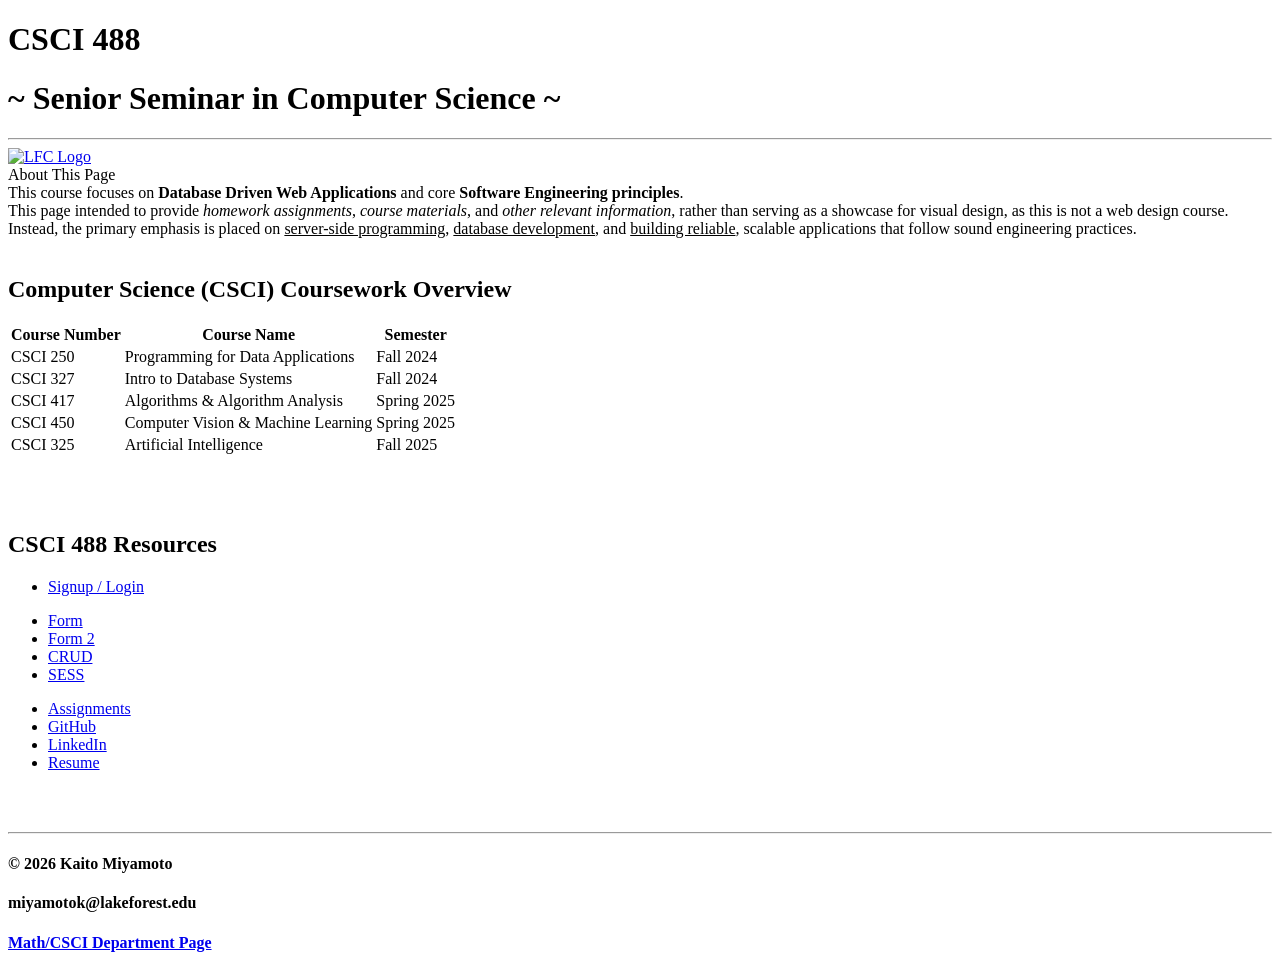
==== index.html @ c751b1c8 "added index html" ====
<!DOCTYPE html>
<html>

<head>
  <title>CSCI 488 - Senior Seminar in Computer Science</title>
  <meta charset="UTF-8">
  <meta name="viewport" content="width=device-width, initial-scale=1.0">
  <meta name="description" content="Course webpage for CSCI 488, featuring course information and assignments.">
  <meta name="keywords" content="CSCI 488, computer science, software engineering, web apps, programming">
  <link href="css/responsive_columns_framework.css" rel="stylesheet" type="text/css">
  <link href="css/style.css" rel="stylesheet" type="text/css">
</head>

<body>
  <!-- 1st row -->
  <div class="row">
    <div class="col l4 m12 title">
      <h1>CSCI 488</h1>
    </div>
    <div class="col l8 m12 subtitle">
      <h1>~ Senior Seminar in Computer Science ~</h1>
    </div>
  </div>
  <hr class="row">
  <!-- 2nd row -->
  <div class="row">
    <div class="col l3 m12 logo">
      <a href="https://www.lakeforest.edu/" target="_blank">
        <img src="images/lfc_logo.png" alt="LFC Logo" width="100" height="100">
      </a>
    </div>
    <div class="col l9 m12 about">
      <span>About This Page</span>
      <br>
      This course focuses on <b>Database Driven Web Applications</b> and core
      <b>Software Engineering principles</b>.<br> This page intended to provide
      <i>homework assignments</i>, <i>course materials</i>, and
      <i>other relevant information</i>, rather than serving as a showcase for
      visual design, as this is not a web design course.<br> Instead, the primary
      emphasis is placed on <u>server-side programming</u>,
      <u>database development</u>, and <u>building reliable</u>,
      scalable applications that follow sound engineering practices.
    </div>
  </div>
  <br>
  <!-- 3rd row -->
  <div class="row">
    <h2>Computer Science (CSCI) Coursework Overview</h2>
    <div class="table-container">
      <table>
        <tr>
          <th>Course Number</th>
          <th>Course Name</th>
          <th>Semester</th>
        </tr>
        <tr>
          <td>CSCI 250</td>
          <td>Programming for Data Applications</td>
          <td>Fall 2024</td>
        </tr>
        <tr>
          <td>CSCI 327</td>
          <td>Intro to Database Systems</td>
          <td>Fall 2024</td>
        </tr>
        <tr>
          <td>CSCI 417</td>
          <td>Algorithms & Algorithm Analysis</td>
          <td>Spring 2025</td>
        </tr>
        <tr>
          <td>CSCI 450</td>
          <td>Computer Vision & Machine Learning</td>
          <td>Spring 2025</td>
        </tr>
        <tr>
          <td>CSCI 325</td>
          <td>Artificial Intelligence</td>
          <td>Fall 2025</td>
        </tr>
      </table>
    </div>
  </div>
  <br><br><br>
  <!-- 4th row -->
  <div class="row">
    <h2>CSCI 488 Resources</h2>
    <ul class="navbar 1">
      <li><a href="web_app/login_form.php" target="_blank">Signup / Login</a></li>
    </ul>
    <ul class="navbar 1">
      <li><a href="form/form.html" target="_blank">Form</a></li>
      <li><a href="form/form2.html" target="_blank">Form 2</a></li>
      <li><a href="php_crud/page_listing.php" target="_blank">CRUD</a></li>
      <li><a href="php_quiz_session/quiz_page1.php" target="_blank">SESS</a></li>
    </ul>
    <ul class="navbar 2">
      <li><a href="#">Assignments</a></li>
      <li><a href="https://github.com/kaito1105/software_engineering_for_web_apps" target="_blank">GitHub</a></li>
      <li><a href="https://www.linkedin.com/in/kaito-miyamoto/" target="_blank">LinkedIn</a></li>
      <li><a href="files/Kaito_Miyamoto_Resume.pdf" target="_blank">Resume</a></li>
    </ul>
  </div>
  <br><br>
  <!-- 5th row -->
  <div class="row">
    <hr>
    <div class="col l4 m12 footer-container">
      <h4>&copy 2026 Kaito Miyamoto</h4>
    </div>
    <div class="col l4 m12 footer-container">
      <h4>miyamotok@lakeforest.edu</h4>
    </div>
    <div class="col l4 m12 footer-container">
      <a href="https://www.lakeforest.edu/academics/programs/math/" target="_blank">
        <h4>Math/CSCI Department Page</h4>
      </a>
    </div>
  </div>
</body>

</html>
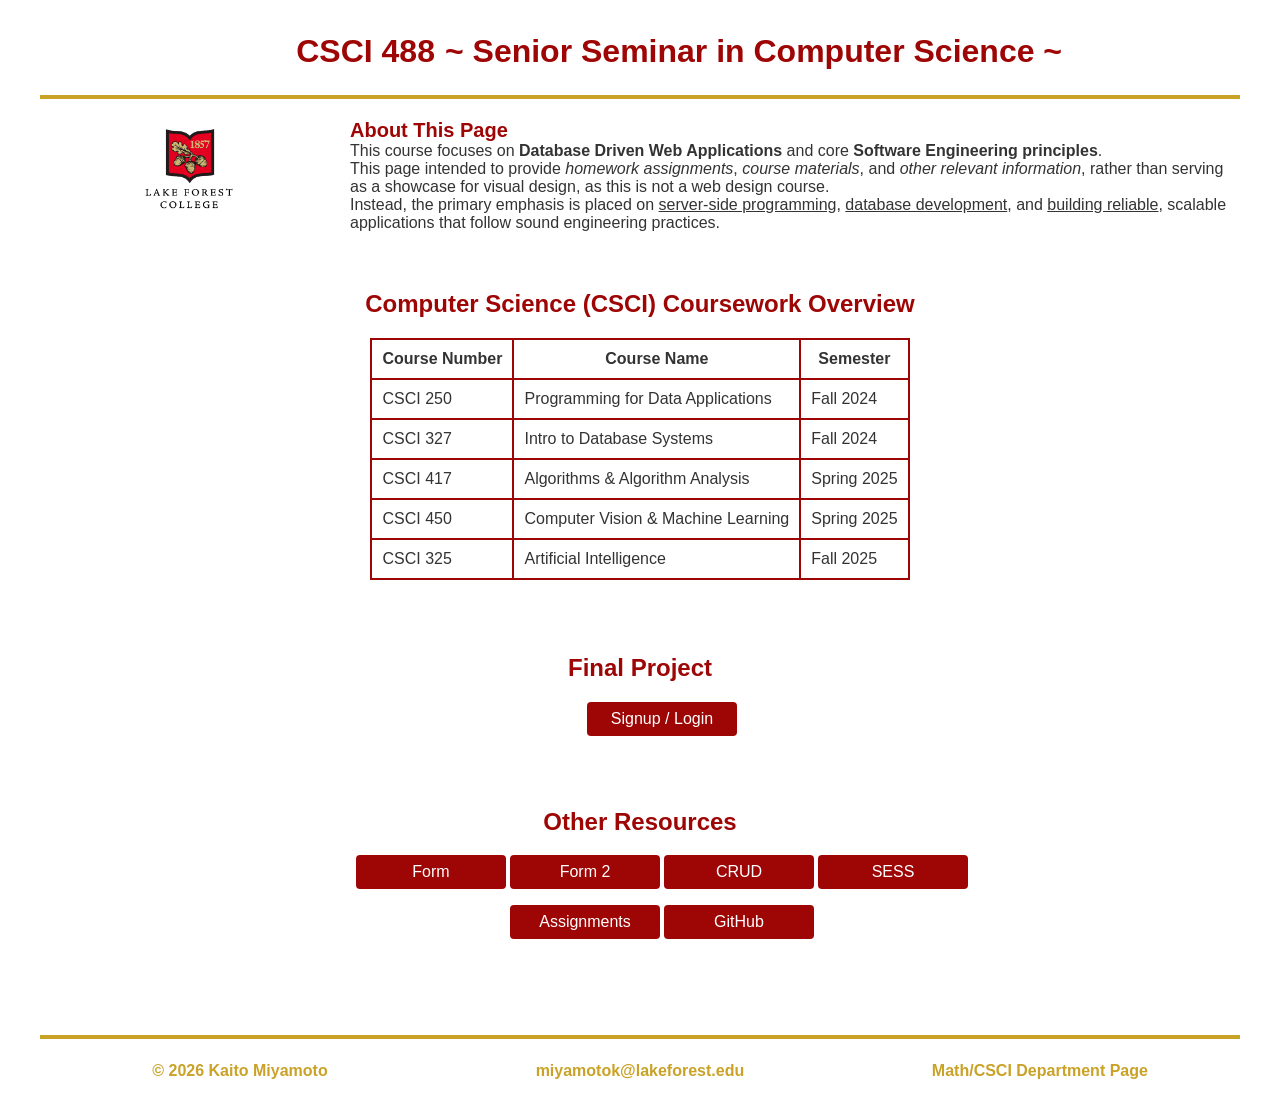
==== commit 340df2cd: "updated index html" ====
--- a/index.html
+++ b/index.html
@@ -84,10 +84,12 @@
   <br><br><br>
   <!-- 4th row -->
   <div class="row">
-    <h2>CSCI 488 Resources</h2>
+    <h2>Final Project</h2>
     <ul class="navbar 1">
       <li><a href="web_app/login_form.php" target="_blank">Signup / Login</a></li>
     </ul>
+    <br><br>
+    <h2>Other Resources</h2>
     <ul class="navbar 1">
       <li><a href="form/form.html" target="_blank">Form</a></li>
       <li><a href="form/form2.html" target="_blank">Form 2</a></li>
@@ -96,12 +98,10 @@
     </ul>
     <ul class="navbar 2">
       <li><a href="#">Assignments</a></li>
-      <li><a href="https://github.com/kaito1105/software_engineering_for_web_apps" target="_blank">GitHub</a></li>
-      <li><a href="https://www.linkedin.com/in/kaito-miyamoto/" target="_blank">LinkedIn</a></li>
-      <li><a href="files/Kaito_Miyamoto_Resume.pdf" target="_blank">Resume</a></li>
+      <li><a href="https://github.com/kaito1105/software-engineering-for-web-apps" target="_blank">GitHub</a></li>
     </ul>
   </div>
-  <br><br>
+  <br><br><br><br>
   <!-- 5th row -->
   <div class="row">
     <hr>
--- a/css/responsive_columns_framework.css
+++ b/css/responsive_columns_framework.css
@@ -0,0 +1,81 @@
+/*
+  YOU DO NOT NEED TO ALTER THIS STYLESHEET.
+
+  It's a very minimal CSS framework for responsive columns using a 12-column grid system.
+  Common CSS frameworks such as Bootstrap and W3.css, which are also a single-file external stylesheets,
+  have similar column classes but also offer far more user interface functionality.
+
+  Originally, all responsive frameworks used floated blocks to create columns.
+  W3.css still does (as of Early 2026), but some frameworks are starting to use other CSS techniues
+  for columns such as CSS Flexbox or Grid Containers.
+
+*/
+
+
+/******************** Styles for All Device Sizes ********************/
+* { box-sizing: border-box;} /* Civilized width calculations for all HTML elements. */
+
+
+/* rows will max at 1200px wide on big screens, but 100% wide on screens smaller than 1200px wide */
+.row {
+  max-width: 1200px;
+  margin: 0px auto 0px auto; /* centers row panels */
+}
+
+/* Nifty hack to clear the float after any row */
+.row::after {
+  content: "";
+  clear: both;
+  display: table;
+}
+
+/* Standard Column Block - Floated*/
+.col {
+  float: left;
+  padding: 10px;
+}
+
+
+/******************** Styles for Phones ONLY ********************/
+@media only screen and (max-width: 599px) {
+  /*
+    Don't need anything here for the columns since div blocks are 100% width by default.
+    So all column panels will automatically stack on top of each other for phones.
+  */
+
+}
+
+/******************** Styles for Tablets or Larger ********************/
+@media only screen and (min-width: 600px) {
+  .col.m1  {width: 8.33%;}
+  .col.m2  {width: 16.66%;}
+  .col.m3  {width: 25%;}
+  .col.m4  {width: 33.33%;}
+  .col.m5  {width: 41.66%;}
+  .col.m6  {width: 50%;}
+  .col.m7  {width: 58.33%;}
+  .col.m8  {width: 66.66%;}
+  .col.m9  {width: 75%;}
+  .col.m10 {width: 83.33%;}
+  .col.m11 {width: 91.66%;}
+  .col.m12 {width: 100%;}
+}
+
+/******************** Styles for Desktop and other Wide Screens ONLY ********************/
+@media only screen and (min-width: 768px) {
+  .col.l1  {width: 8.33%;}
+  .col.l2  {width: 16.66%;}
+  .col.l3  {width: 25%;}
+  .col.l4  {width: 33.33%;}
+  .col.l5  {width: 41.66%;}
+  .col.l6  {width: 50%;}
+  .col.l7  {width: 58.33%;}
+  .col.l8  {width: 66.66%;}
+  .col.l9  {width: 75%;}
+  .col.l10 {width: 83.33%;}
+  .col.l11 {width: 91.66%;}
+  .col.l12 {width: 100%;}
+}
+
+
+
--- a/css/style.css
+++ b/css/style.css
@@ -0,0 +1,147 @@
+/******************** Styles for All Device Sizes ********************/
+/*
+Styles outside the media queries apply across all breakpoints unless 
+over-ridden inside one of the media queries
+*/
+body {
+  color: #333333;
+  background-color: #ffffff;
+  font-family: "Inter", "Roboto", Arial, sans-serif;
+}
+
+h1 {
+  color: #9e0505;
+  display: inline;
+  padding: 0px 5px;
+}
+
+h2 {
+  text-align: center;
+  color: #9e0505;
+}
+
+hr {
+  border: 2px solid;
+  border-color: #C9A227;
+}
+
+.logo {
+  display: flex;
+  justify-content: center;
+}
+
+.about {
+  margin: 10px 0px;
+}
+
+.about span {
+  font-weight: bold;
+  font-size: 20px;
+  color: #9e0505;
+}
+
+.table-container {
+  display: flex;
+  justify-content: center;
+  align-items: center;
+}
+
+table,
+td,
+th {
+  border: 2px solid;
+  border-color: #9e0505;
+}
+
+table {
+  border-collapse: collapse;
+}
+
+th,
+td {
+  padding: 10px;
+}
+
+.footer-container {
+  margin: 5px 0px;
+  text-align: center;
+}
+
+h4 {
+  color: #C9A227;
+  display: inline;
+}
+
+.footer-container a {
+  display: block;
+  text-decoration: none;
+}
+
+.footer-container a:hover {
+  color: #C9A227;
+  text-decoration: underline;
+}
+
+/******************** Nav Bar Styles ********************/
+ul.navbar {
+  list-style-type: none;
+  display: flex;
+  justify-content: center;
+  align-items: center;
+}
+
+ul.navbar li {
+  float: left;
+  margin: 0px 0px 0px 4px;
+  width: 150px;
+  min-width: 100px;
+  text-align: center;
+}
+
+ul.navbar a {
+  display: block;
+  text-decoration: none;
+  color: #ffffff;
+  background-color: #9e0505;
+  padding: 8px;
+  border-radius: 4px;
+}
+
+ul.navbar a:hover {
+  background-color: #C9A227;
+}
+
+/******************** Styles for Phones ONLY ********************/
+@media only screen and (max-width: 599px) {
+  .title, .subtitle {
+    text-align: center;
+  }
+}
+
+/******************** Styles for Tablets or Larger ********************/
+@media only screen and (min-width: 600px) {
+  .title, .subtitle {
+    text-align: center;
+    margin: 0px;
+    padding: 0px;
+  }
+  .title {
+    margin-top: 20px;
+  }
+  .subtitle {
+    margin-bottom: 25px;
+  }
+}
+
+/******************** Styles for Desktop and other Wide Screens ONLY ********************/
+@media only screen and (min-width: 768px) {
+  .title {
+  text-align: right;
+  margin: 25px 0px;
+}
+
+.subtitle {
+  text-align: left;
+  margin: 25px 0px;
+}
+}
